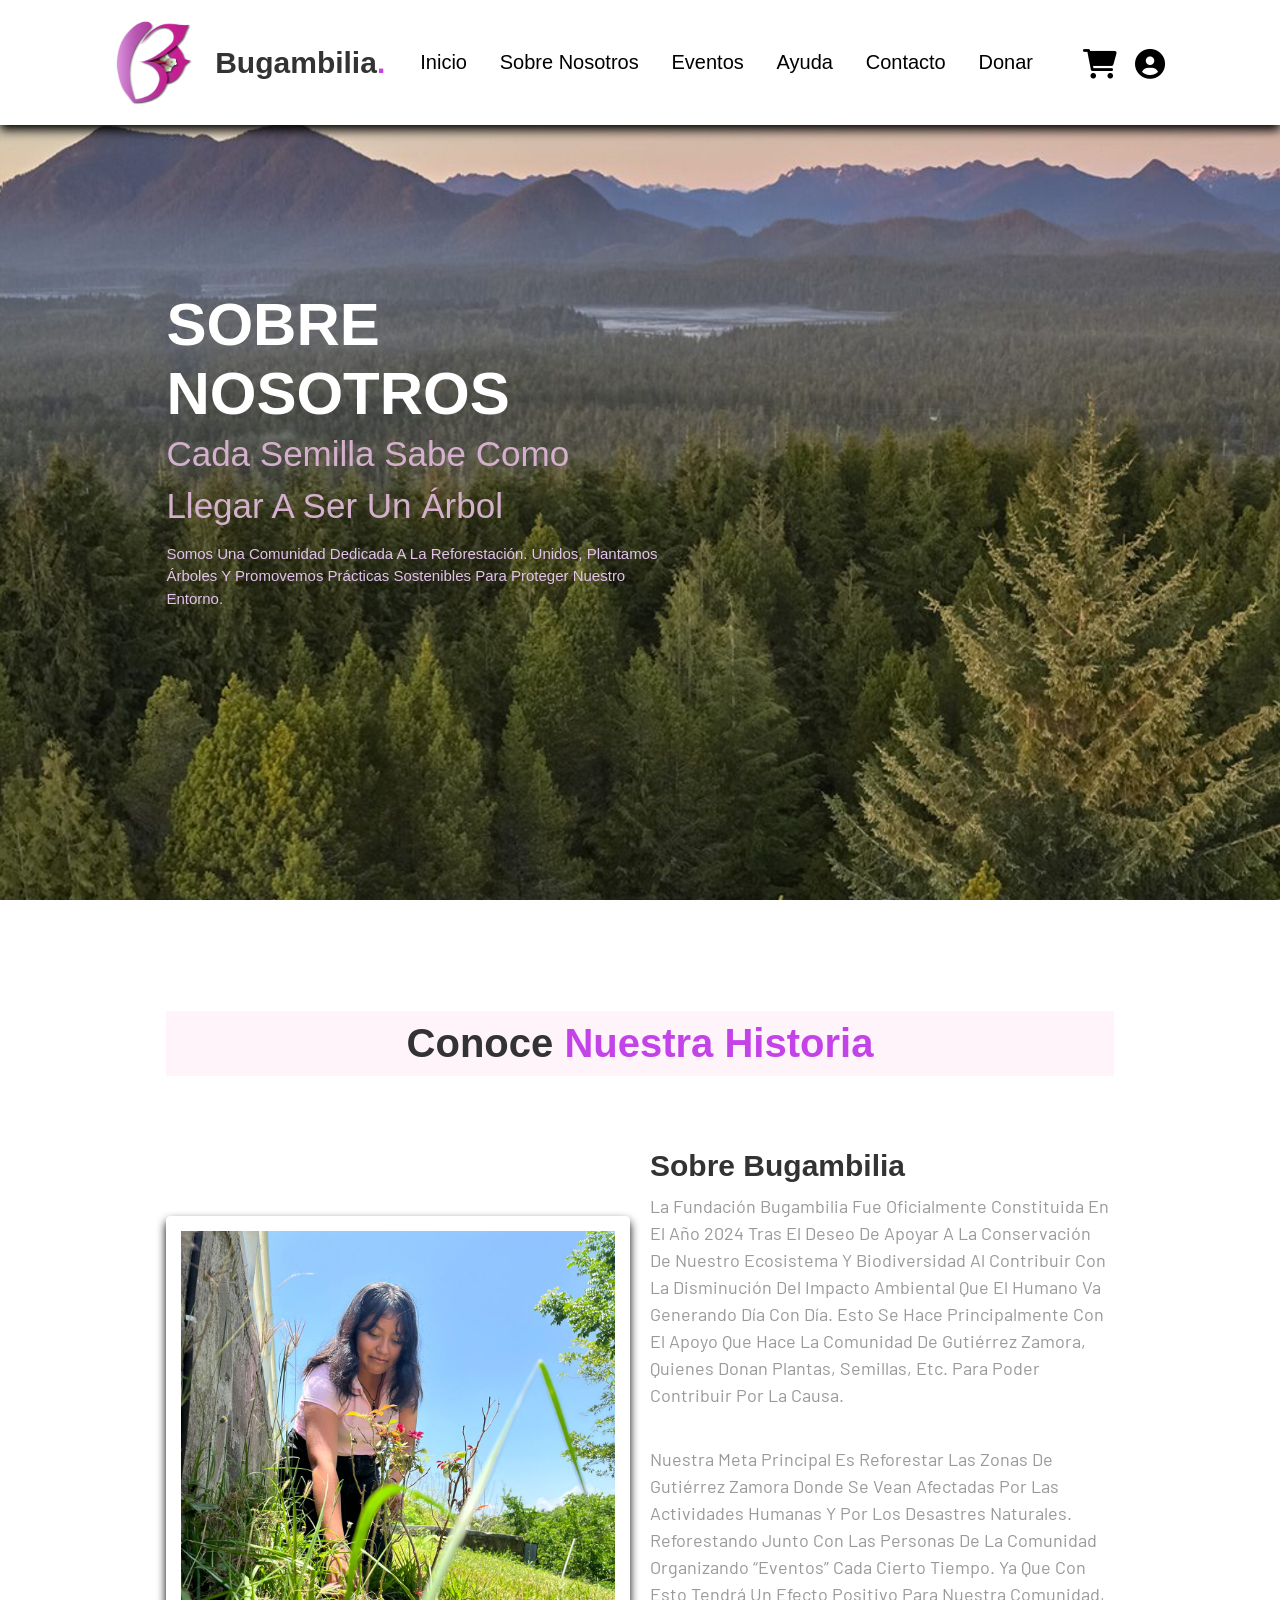
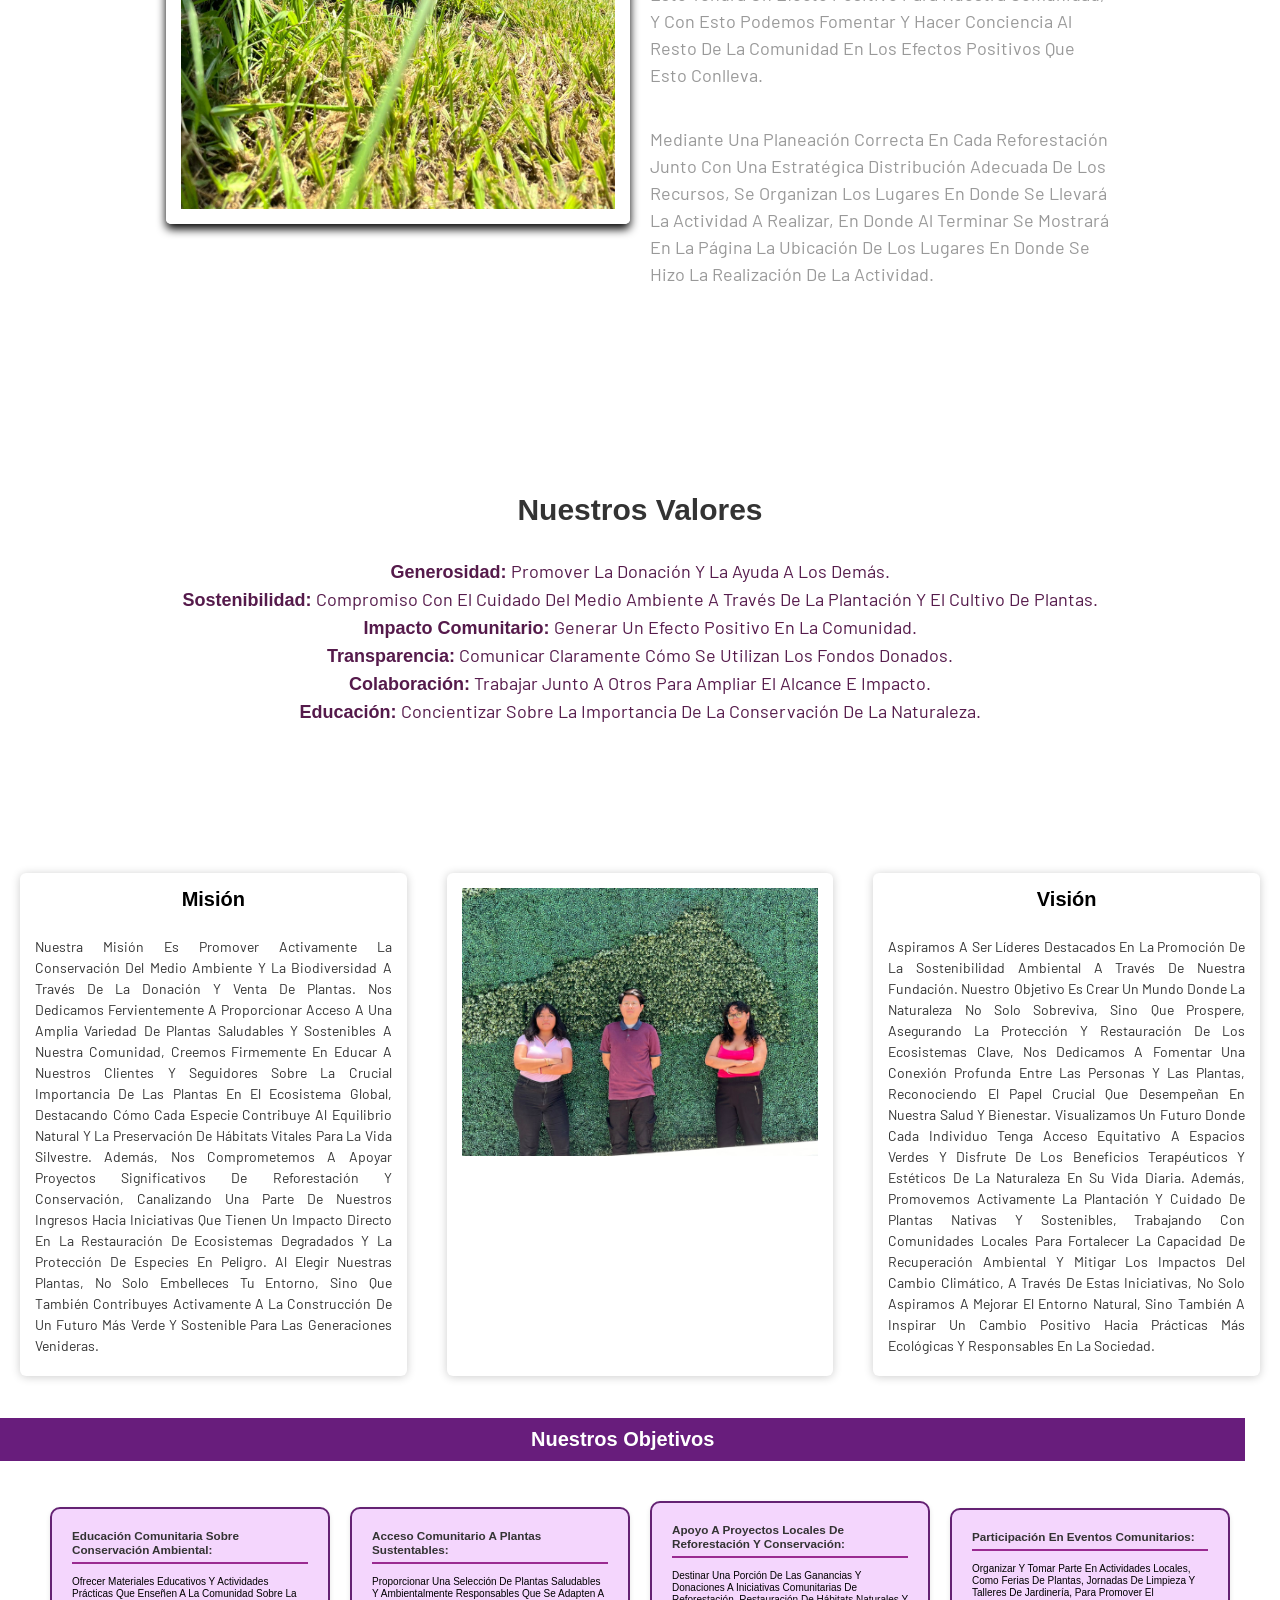
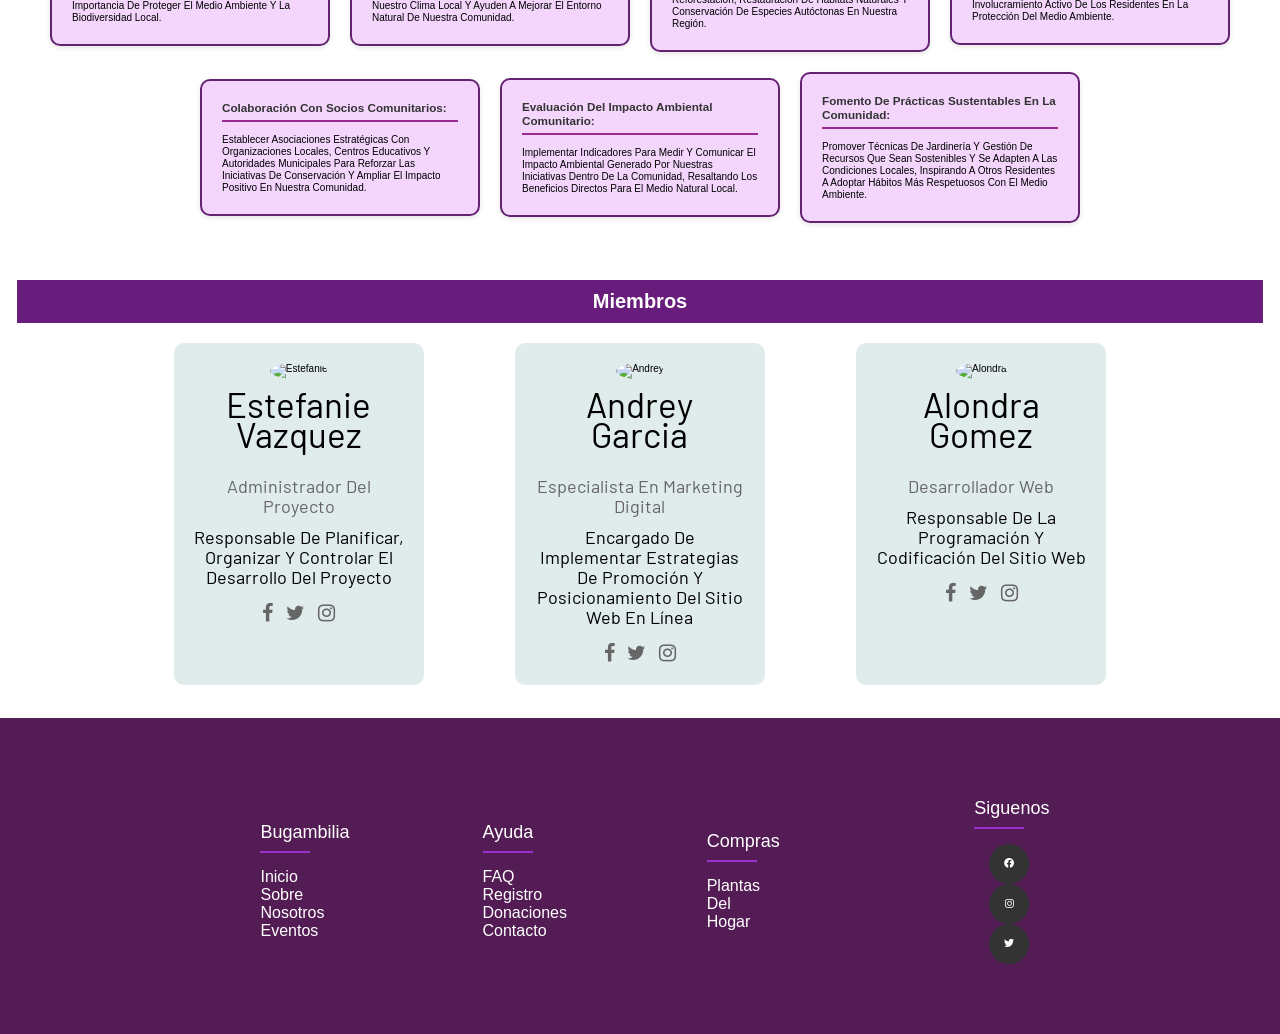
==== Bugambilia/paginas/about_us.html @ e2c355f8 "Conservar Bugambilia original de Unidad II sin modificaciones" ====
<!DOCTYPE html>
<html lang="en">
<head>
    <meta charset="UTF-8">
    <meta name="viewport" content="width=device-width, initial-scale=1.0">
    <!-- ESTILOS -->
    <link rel="preconnect" href="https://fonts.googleapis.com">
    <link rel="preconnect" href="https://fonts.gstatic.com" crossorigin>
    <link href="https://fonts.googleapis.com/css2?family=Barlow&display=swap" rel="stylesheet">
    <!-- FIN DE ESTILOS-->
    <link rel="stylesheet" href="https://cdnjs.cloudflare.com/ajax/libs/font-awesome/6.5.2/css/all.min.css" 
    integrity="sha512-SnH5WK+bZxgPHs44uWIX+LLJAJ9/2PkPKZ5QiAj6Ta86w+fsb2TkcmfRyVX3pBnMFcV7oQPJkl9QevSCWr3W6A=="
     crossorigin="anonymous" referrerpolicy="no-referrer">

     <link rel="stylesheet" href="https://cdnjs.cloudflare.com/ajax/libs/font-awesome/6.0.0-beta3/css/all.min.css">
        <link rel="stylesheet" href="https://cdnjs.cloudflare.com/ajax/libs/font-awesome/4.7.0/css/font-awesome.min.css">
    <!-- Etiqueta que no sea escalable -->
    <meta name="viewport" content="width=device-width, user-scalable=no, initial-scale=1.0, maximum-scale=1.0, minimum-scale=1.0">
    <link rel="stylesheet" href="../styles/sobre.css">
    <title>Bugambilia</title>
</head>

<body>
<header>
    <input  type="checkbox" name="" id="toggler">
    <label for="toggler" class="fas fa-bars"></label>
    
    <img src="../styles/Imagenes/LBF.png" width="80" height="85" align="left"/> 
    <a href="../index.html" class="logo">Bugambilia<span>.</span></a>

    <nav class="navbar">
        <a href="../index.html" class="nav-link">Inicio</a>
        <a href="../paginas/about_us.html" class="nav-link">Sobre Nosotros</a>
        <a href="../paginas/eventos.html" class="nav-link">Eventos</a>
        <a href="#" class="nav-link">Ayuda</a>
        <a href="../paginas/contacto.html" class="nav-link">Contacto</a>
        <a href="../paginas/donar.html" class="nav-link">Donar</a>
    </nav>

        

        <div class="iconos">
            <a href="../paginas/carrito.html" class="fas fa-shopping-cart" style='font-size:30px'></a>
            <a href="../paginas/inde.html" class="fas fa-user-circle" style='font-size:30px'></a>
        </div>
</header>



<section class="home" id="home">
    <div class="content">
        <h3>SOBRE NOSOTROS</h2>
        <span>Cada semilla sabe como llegar a ser un árbol</span>
        <p>Somos una comunidad dedicada a la reforestación. Unidos, plantamos árboles y
          promovemos prácticas sostenibles para proteger nuestro entorno.</p>
    </div>
</section>
<br>
<section class="about" id="about">
    <h1 class="heading">Conoce<span> nuestra historia</span> </h1>
    <br><br><br>
    <div class="row">
    <div class="imagen">
        <img src="../styles/Imagenes/foto1.jpg">
    </div>
    <div class="content">
        <h3>Sobre Bugambilia</h3>
        <p>La Fundación Bugambilia fue oficialmente constituida en el año 2024 tras el deseo de apoyar a la conservación
             de nuestro ecosistema y biodiversidad al contribuir con la disminución del impacto ambiental que el humano
              va generando día con día. Esto se hace principalmente con el apoyo que hace la comunidad de Gutiérrez Zamora, 
              quienes donan plantas, semillas, etc. para poder contribuir por la causa.</p>
                <br><br>
        <p>Nuestra meta principal es reforestar las zonas de Gutiérrez Zamora donde se vean afectadas por las actividades humanas
             y por los desastres naturales. Reforestando junto con las personas de la comunidad organizando “eventos” cada cierto 
             tiempo. Ya que con esto tendrá un efecto positivo para nuestra comunidad, y con esto podemos fomentar y hacer conciencia
              al resto de la comunidad en los efectos positivos que esto conlleva.</p>
              <br><br>
              <p>Mediante una planeación correcta en cada reforestación junto con una estratégica distribución adecuada de los
                 recursos, se organizan los lugares en donde se llevará la actividad a realizar, en donde al terminar se mostrará 
                 en la página la ubicación de los lugares en donde se hizo la realización de la actividad.</p>
    </div>
</div>
</section>


<div class="imagen_fond">
    <br>
<div class="conte">
    <div class="txt">
<h2 >Nuestros Valores</h2>
<br><br>
<p><b>Generosidad:</b> Promover la donación y la ayuda a los demás.<br>
    <b>Sostenibilidad:</b> Compromiso con el cuidado del medio ambiente a través de la plantación y el cultivo de plantas.<br>
    <b>Impacto comunitario:</b> Generar un efecto positivo en la comunidad.<br>
    <b>Transparencia:</b> Comunicar claramente cómo se utilizan los fondos donados.<br>
    <b>Colaboración:</b> Trabajar junto a otros para ampliar el alcance e impacto.<br>
    <b>Educación:</b> Concientizar sobre la importancia de la conservación de la naturaleza.<br>

</p>

</div>
</div>
</div>

<br><br>

<div class="container1">
  
  <div class="card">
       
        <div class="contenido">
        <h1><b>Misión</b></h1>
        <p>Nuestra misión es promover activamente la conservación del medio ambiente y la biodiversidad a través de la donación y venta de plantas. 
          Nos dedicamos fervientemente a proporcionar acceso a una amplia variedad de plantas saludables y sostenibles a nuestra comunidad, creemos 
          firmemente en educar a nuestros clientes y seguidores sobre la crucial importancia de las plantas en el ecosistema global, destacando cómo 
          cada especie contribuye al equilibrio natural y la preservación de hábitats vitales para la vida silvestre. Además, nos comprometemos a 
          apoyar proyectos significativos de reforestación y conservación, canalizando una parte de nuestros ingresos hacia iniciativas que 
          tienen un impacto directo en la restauración de ecosistemas degradados y la protección de especies en peligro. Al elegir nuestras plantas, 
          no solo embelleces tu entorno, sino que también contribuyes activamente a la construcción de un futuro más verde y sostenible para las 
          generaciones venideras.</p>
        </div>
    </div>
   
    <div class="card">
        
        <div class="contenido">
            <figure>
                <img src="../styles/Imagenes/mv.jpg" alt="center">
            </figure>
        </div>
    </div>

    <div class="card">
        
        <div class="contenido">
        <h1><b>Visión</b></h1>
        <p>Aspiramos a ser líderes destacados en la promoción de la sostenibilidad ambiental a través de nuestra fundación. Nuestro objetivo es 
          crear un mundo donde la naturaleza no solo sobreviva, sino que prospere, asegurando la protección y restauración de los ecosistemas clave, 
          nos dedicamos a fomentar una conexión profunda entre las personas y las plantas, reconociendo el papel crucial que desempeñan en nuestra 
          salud y bienestar. Visualizamos un futuro donde cada individuo tenga acceso equitativo a espacios verdes y disfrute de los beneficios 
          terapéuticos y estéticos de la naturaleza en su vida diaria. Además, promovemos activamente la plantación y cuidado de plantas nativas y 
          sostenibles, trabajando con comunidades locales para fortalecer la capacidad de recuperación ambiental y mitigar los impactos del cambio climático, a 
          través de estas iniciativas, no solo aspiramos a mejorar el entorno natural, sino también a inspirar un cambio positivo hacia prácticas 
          más ecológicas y responsables en la sociedad. </p>
        </div>
    </div>

  </div>
  <br>
  <br>

  <!-- Objetivos -->
<div class="header-container">
    <h1>Nuestros Objetivos</h1>
  </div>
  <div class="containero">
    <div class="action-item">
      <div class="subrayado">
        <h3>Educación Comunitaria sobre Conservación Ambiental:</h3>
    </div>
        <p><br>Ofrecer materiales educativos y actividades prácticas que enseñen a la comunidad 
          sobre la importancia de proteger el medio ambiente y la biodiversidad local.</p>
    </div>
  
    <div class="action-item">
      <div class="subrayado">
        <h3>Acceso Comunitario a Plantas Sustentables:</h3>
    </div>
        <p><br>Proporcionar una selección de plantas saludables y ambientalmente responsables que se adapten 
          a nuestro clima local y ayuden a mejorar el entorno natural de nuestra comunidad.</p>
    </div>
  
    <div class="action-item">
      <div class="subrayado">
        <h3>Apoyo a Proyectos Locales de Reforestación y Conservación:</h3>
    </div>
        <p><br>Destinar una porción de las ganancias y donaciones a iniciativas comunitarias 
          de reforestación, restauración de hábitats naturales y conservación de especies autóctonas en nuestra región.</p>
    </div>
  
    <div class="action-item">
      <div class="subrayado">
        <h3>Participación en Eventos Comunitarios:</h3>
      </div>
        <p><br>Organizar y tomar parte en actividades locales, como ferias de plantas, jornadas de limpieza y 
          talleres de jardinería, para promover el involucramiento activo de los residentes en la protección del medio ambiente.</p>
    </div>
    <br>
    <div class="action-item">
      <div class="subrayado">
        <h3>Colaboración con Socios Comunitarios:</h3>
      </div>
        <p><br>Establecer asociaciones estratégicas con organizaciones locales, centros educativos y autoridades 
        municipales para reforzar las iniciativas de conservación y ampliar el impacto positivo en nuestra comunidad.</p>
  </div>
  
  <div class="action-item">
    <div class="subrayado">
      <h3>Evaluación del Impacto Ambiental Comunitario:</h3>
    </div>
      <p><br>Implementar indicadores para medir y comunicar el impacto ambiental generado por nuestras 
      iniciativas dentro de la comunidad, resaltando los beneficios directos para el medio natural local.</p>
  </div>
  
  <div class="action-item">
    <div class="subrayado">
      <h3>Fomento de Prácticas Sustentables en la Comunidad:</h3>
    </div>
    <p><br>Promover técnicas de jardinería y gestión de recursos que sean sostenibles y se adapten a 
      las condiciones locales, inspirando a otros residentes a adoptar hábitos más respetuosos con el medio ambiente.</p>
  </div>
  </div>

  <br><br>
  
<!-- Miembros -->
 <center>
    <div class="header-container">
      <h1>Miembros</h1>
    </div>
  <div class="team-container">
    <div class="team-member">
        <img src="https://via.placeholder.com/150" alt="Estefanie">
        <br>
        <p class="titulo">Estefanie<br> Vazquez</p><br><br>
        <p style="color:#666;">Administrador del Proyecto</p>
        <br>
        <p>Responsable de planificar, organizar y controlar el desarrollo del proyecto</p>
        <div class="social-links">
            <a href="#"><i class="fa fa-facebook"></i></a>
            <a href="#"><i class="fa fa-twitter"></i></a>
            <a href="#"><i class="fa fa-instagram"></i></a>
        </div>
    </div>
    <div class="team-member">
        <img src="https://via.placeholder.com/150" alt="Andrey">
        <br>
        <p class="titulo">Andrey <br> Garcia</p><br><br>
        <p style="color:#666;">Especialista en Marketing Digital</p>
        <br>
        <p>Encargado de implementar estrategias de promoción y posicionamiento del sitio web en línea</p>
        <div class="social-links">
            <a href="#"><i class="fa fa-facebook"></i></a>
            <a href="#"><i class="fa fa-twitter"></i></a>
            <a href="#"><i class="fa fa-instagram"></i></a>
        </div>
    </div>
    <div class="team-member">
        <img src="https://via.placeholder.com/150" alt="Alondra">
        <br>
        <p class="titulo">Alondra <br> Gomez</p><br><br>
        <p style="color:#666;">Desarrollador Web</p>
        <br>
        <p>Responsable de la programación y codificación del sitio web</p>
        <div class="social-links">
            <a href="#"><i class="fa fa-facebook"></i></a>
            <a href="#"><i class="fa fa-twitter"></i></a>
            <a href="#"><i class="fa fa-instagram"></i></a>
        </div>
    </div>
  </div>
  <br>
  </center>
  <br>
  <br>

<section class="footer">

    <div class="container">
        <div class="row">
            <div class="footer-col">
                <h4>Bugambilia</h4>
                <ul>
                    <li><a href="../index.html">Inicio</a></li>
                    <li><a href="../paginas/about_us.html">Sobre Nosotros</a></li>
                    <li><a href="../paginas/eventos.html">Eventos</a></li>
                </ul>
            </div>
        </div>
    </div>


    <div class="container">
        <div class="row">
            <div class="footer-col">
                <h4>Ayuda</h4>
                <ul>
                    <li><a href="#">FAQ</a></li>
                    <li><a href="../paginas/inde.html">Registro</a></li>
                    <li><a href="../paginas/donar.html">Donaciones</a></li>
                    <li><a href="../paginas/contacto.html">Contacto</a></li>
                </ul>
            </div>
        </div>
    </div>



    <div class="container">
        <div class="row">
            <div class="footer-col">
                <h4>Compras</h4>
                <ul>
                    <li><a href="../paginas/carrito.html">Plantas del Hogar</a></li>
                </ul>
            </div>
        </div>
    </div>



    <div class="container">
        <div class="row">
            <div class="footer-col">
                <h4>Siguenos</h4>
               <div class="social-link">
                <a href="https://www.facebook.com/profile.php?id=61561767431103"><i class="fab fa-facebook-f"></i></a>
                <a href="https://www.instagram.com/bugambilia0/"><i class="fab fa-instagram"></i></a>
                <a href="https://x.com/Bugambilia0"><i class="fab fa-twitter"></i></a>

               </div>
            </div>
        </div>
    </div>

</section>


</body>


</html>
---- Bugambilia/styles/sobre.css ----
:root{
    --lila:#c443e8;
}
*{
    margin: 0; padding: 0;
    box-sizing: border-box;
    font-family: Verdana, Geneva, Tahoma, sans-serif;
    outline: none; border: none;
    text-decoration: none;
    text-transform: capitalize;
    transition: .2s linear;
}

.barlow-regular {
    font-family: "Barlow", sans-serif;
    font-weight: 200;
    font-style: normal;
  }
  
  
html{
    font-size: 62.5%;
    scroll-behavior: smooth;
    scroll-padding-top: 6rem;
    overflow-x: hidden;
}
header{
    position: fixed;
    top: 0; left: 0; right: 0;
    background: #fff;
    padding: 2rem 9%;
    display: flex;
    align-items: center;
    justify-content: space-between;
    z-index: 1000;
    box-shadow:0 .5rem 1rem rgba(0,0,0, 1);
}
header .logo{
    font-size: 3rem;
    color: #333;
    font-weight: bolder;
}

header .logo span{
    color:var(--lila);
}

header .navbar a{
    font-size: 2rem;
    padding: 0 1.5rem;
    color:black;
}

header .navbar a:hover{
    color:var(--lila);
}

header .iconos a{
    height: 5px;
    color: black;
    margin-left: 1.5rem;
}

header .iconos a:hover{
    color:var(--lila);
}

header  #toggler{
    display:none;
}

header .fa-bars{
    font-size:3rem;
    color:#333;
    border-radius: .5rem;
    padding: .5rem 1.5rem;
    cursor: pointer;
    border: .1rem solid rgba(0,0,0, 1); 
    display: none;
}

section{
    padding:2rem 9%;
}

.home{
    display: flex;
    align-items: center;
    min-height: 100vh;
    background: url(Imagenes/us.png) no-repeat;
    background-color: cover;
    background-position: center;
}

.home .content{
    max-width: 50rem;
}

.home .content h3{
    font-size: 6rem;
    color: white;
}

.home .content span{
    font-size: 3.5rem;
    color: rgb(212, 176, 205);
    padding: 1rem 0;
    line-height: 1.5;
}

.home .content p{
    font-size: 1.5rem;
    color: #e3c2eb;
    padding: 1rem 0;
    line-height: 1.5;
}
/* cuerpo */
.heading{
    text-align: center;
    font-size: 4rem;
     color: #333;
     padding: 1rem;
     margin: 2rem 0;
     background: rgba(255,51,153,.05);
}

.heading span{
    color:var(--lila);
}

.about .row{
    display: flex;
    align-items: center;
    gap:2rem;
    flex-wrap: wrap;
    padding: 2rem 0;
}

.about .row .imagen{
    flex: 1 1 40rem;
    position: relative;
}
.about .row .imagen img{
    width: 100%;
    border: 1.5rem solid #fff;
    border-radius: .5rem;
    box-shadow: 0 .5rem 1rem rgba(0,0,0, 1) ;
    height: 100%;
    object-fit: cover;
}
.about .row .imagen h3{
    position: absolute;
    top: 50%; transform: translate(0%);
    font-size: 3rem;     
    background: #fff;
    width: 100%;
    padding: 1rem 2rem;
    text-align:center;
    mix-blend-mode: screen;
}
.about .row .content{
    flex:1 1 40rem;
}

.about .row .content h3{
    font-size: 3rem;
    color: #333;
}

.about .row .content p{
    font-size: 1.8rem;
    color: #999;
    padding: .5rem 0;
    padding-top: 1rem;
    line-height: 1.5;
    font-family: "Barlow", sans-serif;
      
}
/* imagen fondo */
.imagen_fond{
        background: url(Imagenes/fondos.jpg);
        background-position: center center;
        background-repeat: no-repeat;
        background-size: cover;
        background-attachment: fixed;
        padding: 100px 0;
}

.conte{
    text-align: center;
    flex:1 1 40rem;

}
.conte .txt h2{
    line-height: 32px;
    font-size: 3rem;
    color: #333;
}

.conte .txt p{
    font-size: 1.8rem;
    padding: .5rem 0;
    padding-top: 1rem;
    line-height: 1.5;
    font-family: "Barlow", sans-serif;
    color:#551a4b;
    text-align: center;

}
 /* fin imagen fondo */

 /* mision y vision*/
 .container1{
    width: 100%;
    display: flex;
 }
 .card{
    width: 100%;
    margin: 20px;
    border-radius: 6px;
    overflow: hidden;
    background: #fff;
    box-shadow: 0px 1px 10px rgba(0,0,0,0.2);
    cursor:default;
    transition: all 400ms ease;
 }
.card:hover{
    box-shadow: 5px 5px 20px rgba(0,0,0,0.4);
    transform: translateY(-3%);
}
.card img{
    width: 100%;
}
.card .contenido{
    padding: 15px;
    text-align: justify;
}
.card .contenido p{
    line-height: 1.5;
    color:#333;

    font-size: 1.4rem;
    padding: .5rem 0;
    padding-top: 1rem;
    font-family: "Barlow", sans-serif;
}
.card .contenido h1{
    font-weight: 400;
    margin-bottom: 15px;
    text-align: center;
}
 /* fin mimsion y vision*/
 

 /* objetivos */
 .header-container {
    background-color: #681d7c;
    padding: 10px 20px;
    margin-bottom: 20px;
    width: 97.3%;
}
.subrayado {
  border-bottom: 2px solid #9a2a91; /* Establece un borde inferior de 1 píxel de grosor y color negro */
  padding-bottom: 5px; /* Añade un espacio para separar el texto del subrayado */
}

.header-container h1 {
color: rgb(255, 255, 255);
text-align: center;

}

.containero {
    display: flex;
    justify-content: center;
    align-items: center;
    flex-wrap: wrap;
    margin: 20px;
    line-height: 1.2;
    color:#333;

    font-size: 1.2;
    padding: .5rem 0;
    padding-top: 1rem;
    font-family: "Barlow", sans-serif;
}

.action-item {
    background: #eab4fc8a;
    border: 2px solid #642273;
    border-radius: 10px;
    padding: 20px;
    margin: 10px;
    width: 280px;
    text-align:left;
    box-shadow: 0 2px 5px rgba(0, 0, 0, 0.1);
}

.action-item p {
    color: black;
}
 /* fin de objetivos */


 /* MIEMBROS*/
 .team-container {
    display: flex;
    justify-content: space-around;
    width: 80%;
}
.team-member {
    background-color: #e0ebeb;
    padding: 20px;
    border-radius: 10px;
    text-align: center;
    width: 250px;
}
.team-member:hover {
    box-shadow: 0 4px 8px rgba(0, 0, 0, 0.2);
}
.team-member img {
    border-radius: 50%;
    width: 150px;
    height: 150px;
    object-fit: cover;
}
.team-member .titulo{
    margin: 10px 0 5px 0;
    font-family: "Barlow", sans-serif;
    font-size: 3.5rem;
    line-height: 3rem;
}
.team-member p {
    color: #000000;
    font-size: 18px;
    font-family: "Barlow", sans-serif;
    line-height: 2rem;
}
.social-links {
    margin-top: 15px;
}
.social-links a {
    margin: 0 5px;
    text-decoration: none;
    color: #666;
    font-size: 20px;
}
 /*FIN DE MIEMBROS */
/* INICIO PIE DE PÁGINA */
section{
    padding: 80px 13% 70px;
}
.container{
    max-width:20%;
    margin: auto;
}

.footer{
    display: grid;
    grid-template-columns: repeat(auto-fit, minmax(20px, auto));
    gap: 3.5em;
    background: rgb(84, 28, 84);
}
.row{
    display: flex;
    flex-wrap: wrap;
}
.footer-col{
    width: 15%;
    padding:0 15px;
}

.footer-col h4{
    font-size: 18px;
    color: rgb(255, 255, 255);
    margin-bottom: 25px;
    font-weight: 500;
    position: relative;
}
.footer-col h4::before{
    content: '';
    position: absolute;
    left: 0;
    bottom: -10px;
    background: darkorchid;
    height: 2px;
    box-sizing: border-box;
    width: 50px;
}
.footer-col ul{
    list-style: none;
}

.footer-col ul li a{
    font-size: 16px;
    text-decoration: none;
    color: #fff;
    display: block;
    transition: all .3s ease;
}
.footer-col ul li a:hover{
    color: var(--lila);
    padding-left: 6px;
}
.footer-col .social-link a{
display: inline-block;
height: 40px;
width: 40px;
background: #333;
color: rgb(255, 255, 255);
margin-left: 1.5rem;
margin: 0 10px 10 0px;
text-align: center;
line-height: 40px;
border-radius: 50%;
transition: all .5s ease;
}

.footer-col .social-link a:hover{
    color:var(--lila);
}


/* FIN DE PIE DE PÁGINA */





/* Media queries*/

@media (max-width:991px){
    html{
        font-size: 55%;
    }
    header{
        padding: 2rem;
    }
    section{
        padding: 2rem;
    }
    .home{
        background-position:left;
    }
    .conte{
        padding: 0;
    }
    .conte .txt{
        flex-direction: column;
        text-align: center justify;
    }
  
}



@media (max-width:800px){

    header .fa-bars{
        display: block;
        
    }

    header .navbar{
        position: absolute;
        top: 100%; left: 0; right: 0;
        background: #eee;
        border-top: .1rem solid rgba(0,0,0, 1);
    }

    header #toggler:checked~ .navbar{
    display: none;
    }

    header .navbar a{
        margin: 1.5rem;
        padding: 1.5rem;
        background: #fff;
        border: .1rem solid rgba(0,0,0, 1);
        display: block;
    }

    .home .content h3{
        font-size: 5rem;
    }

    .home .content span{
        font-size: 2.5rem;
    }
    .team-container{
        flex-direction: column;
        margin: 3rem;
    }
    .footer{
        display: block;
    }
}

@media (max-width:450px){
    html{
        font-size: 50%;
    }
    .heading{
        font-size:3rem ;
    }
    .footer{
        flex-direction: column;
    }
}
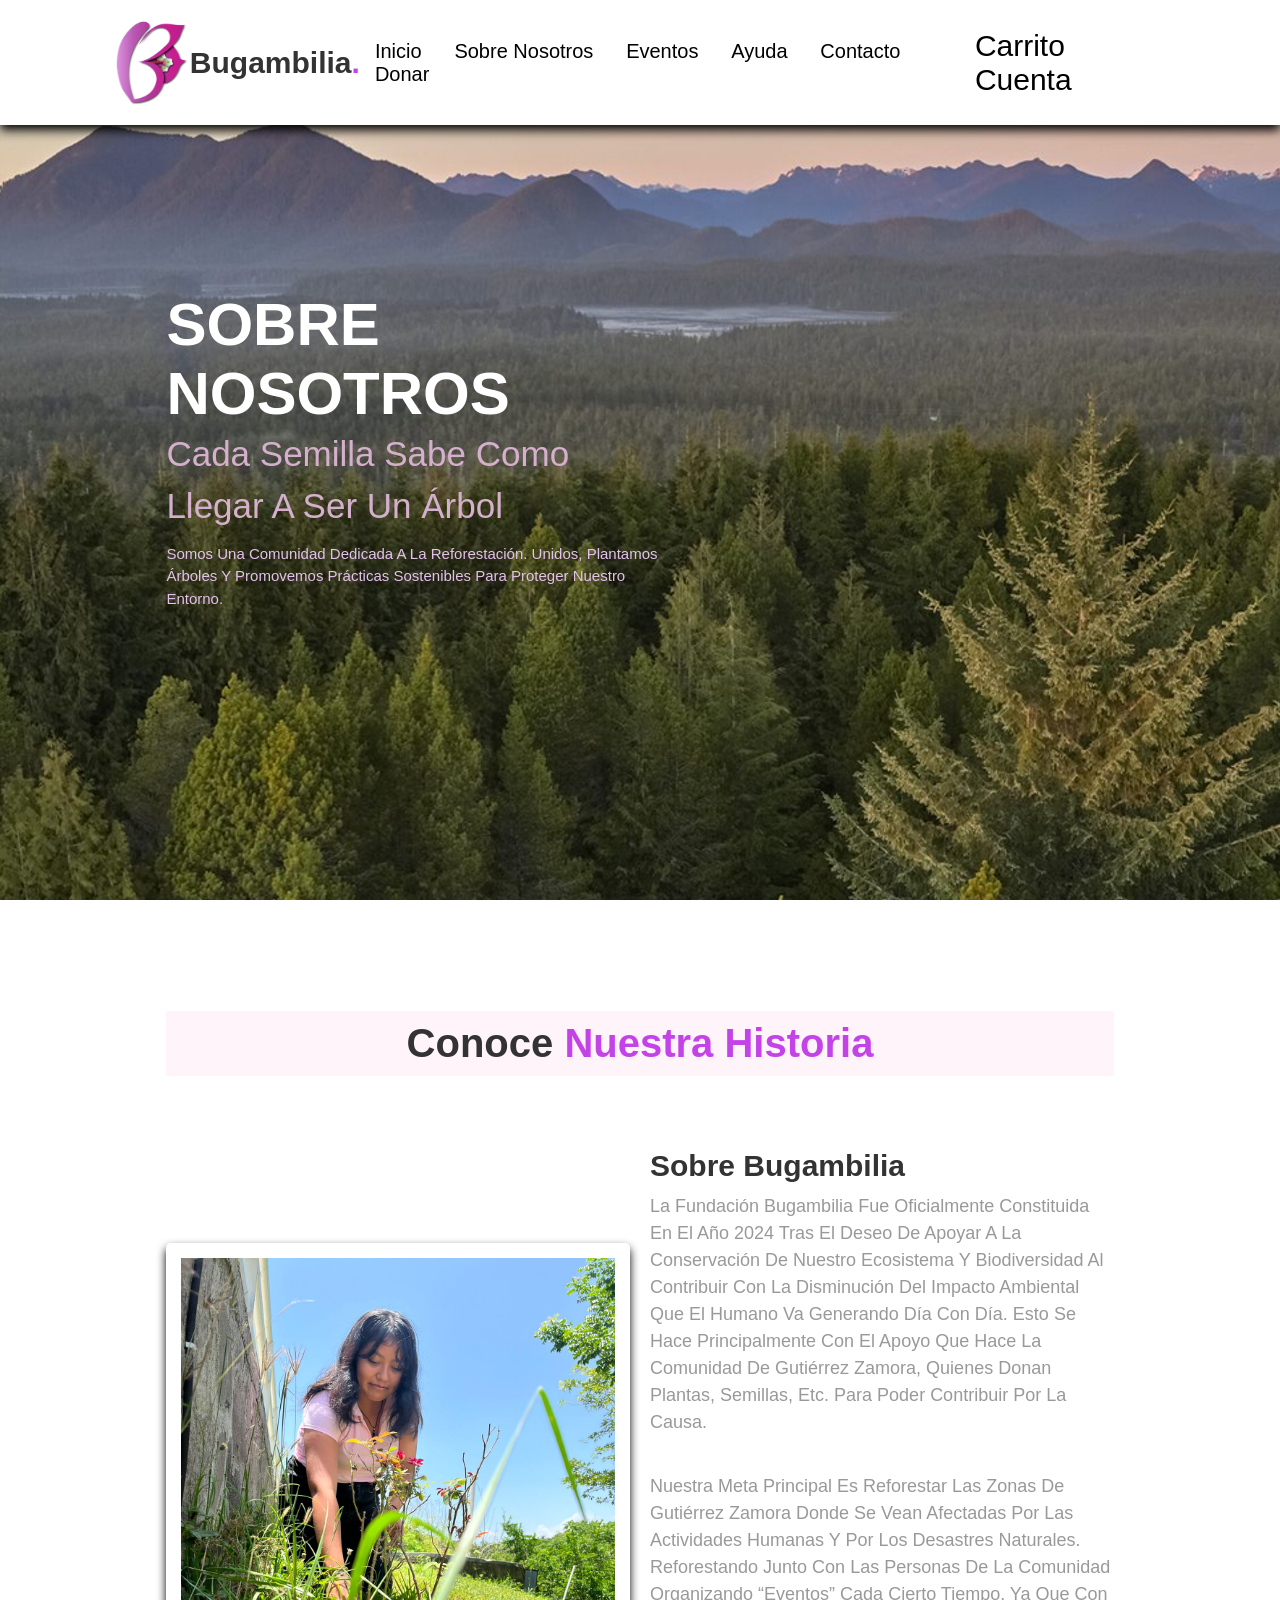
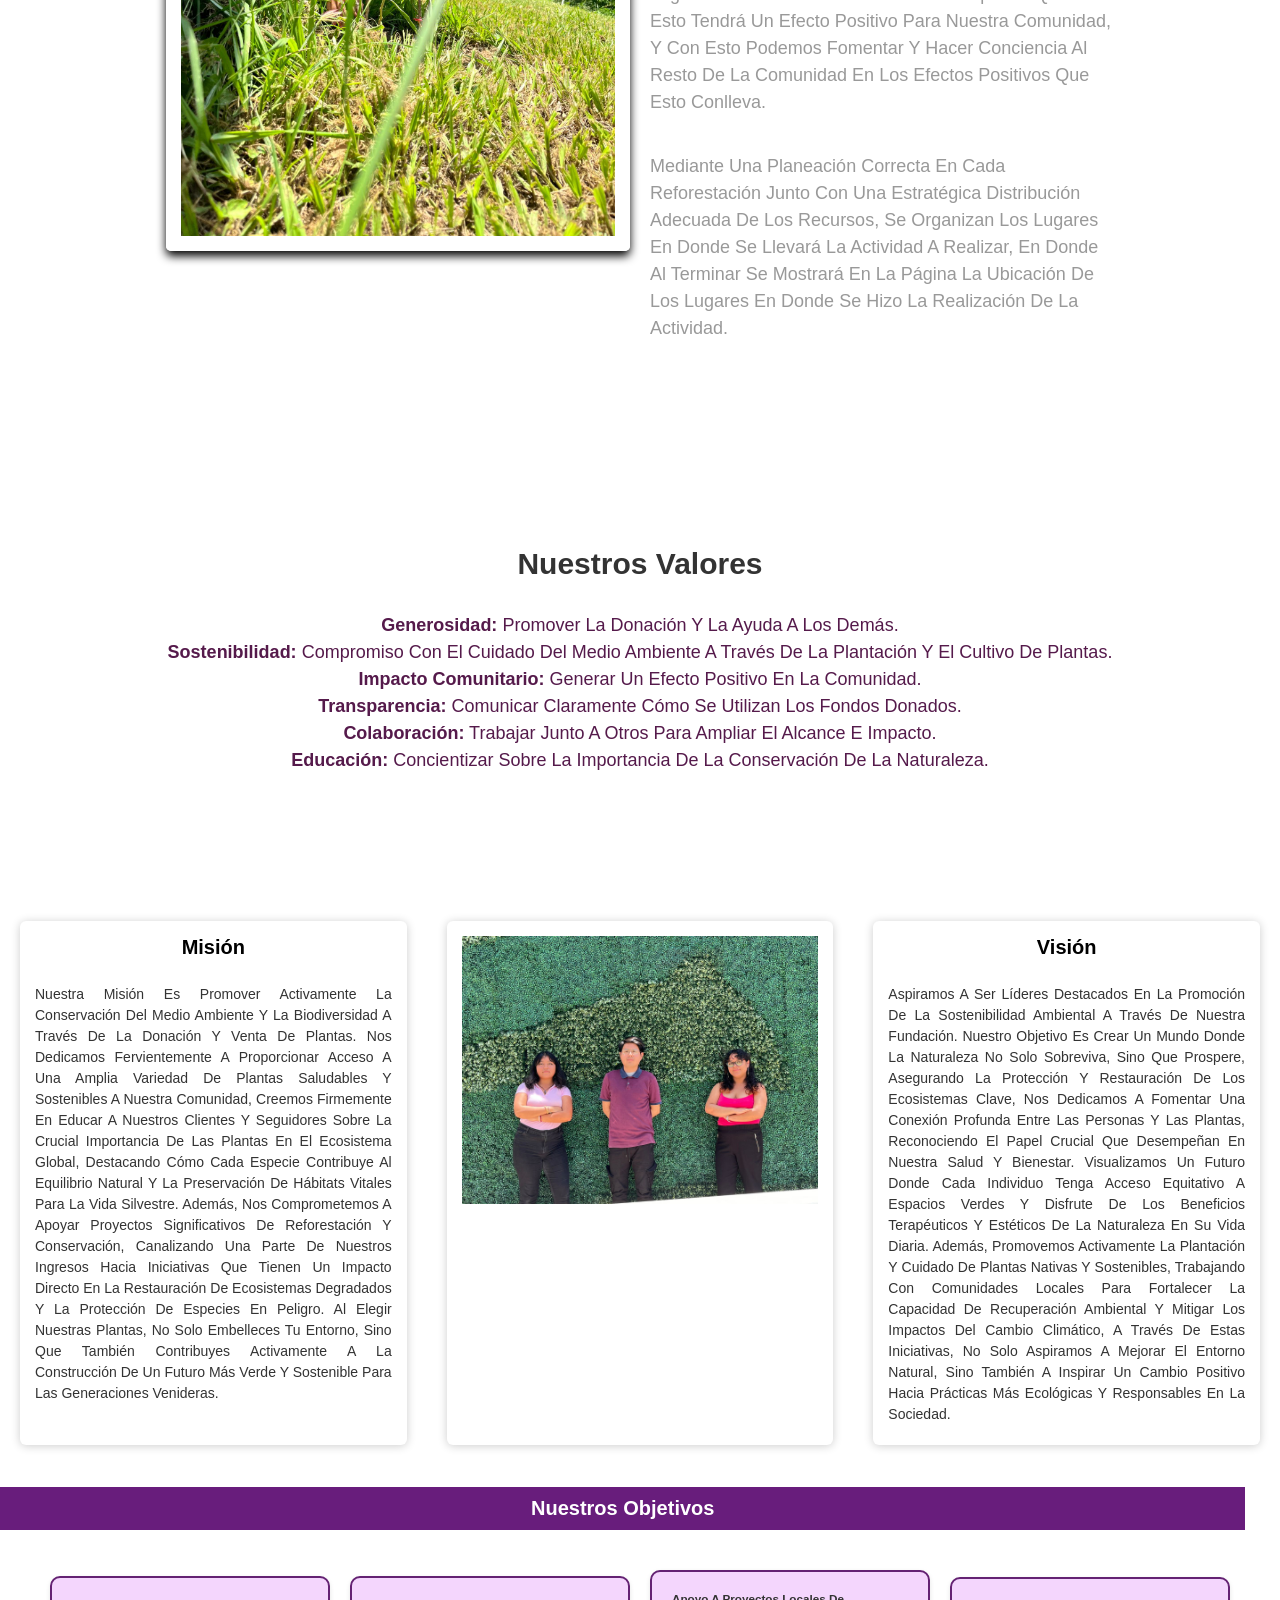
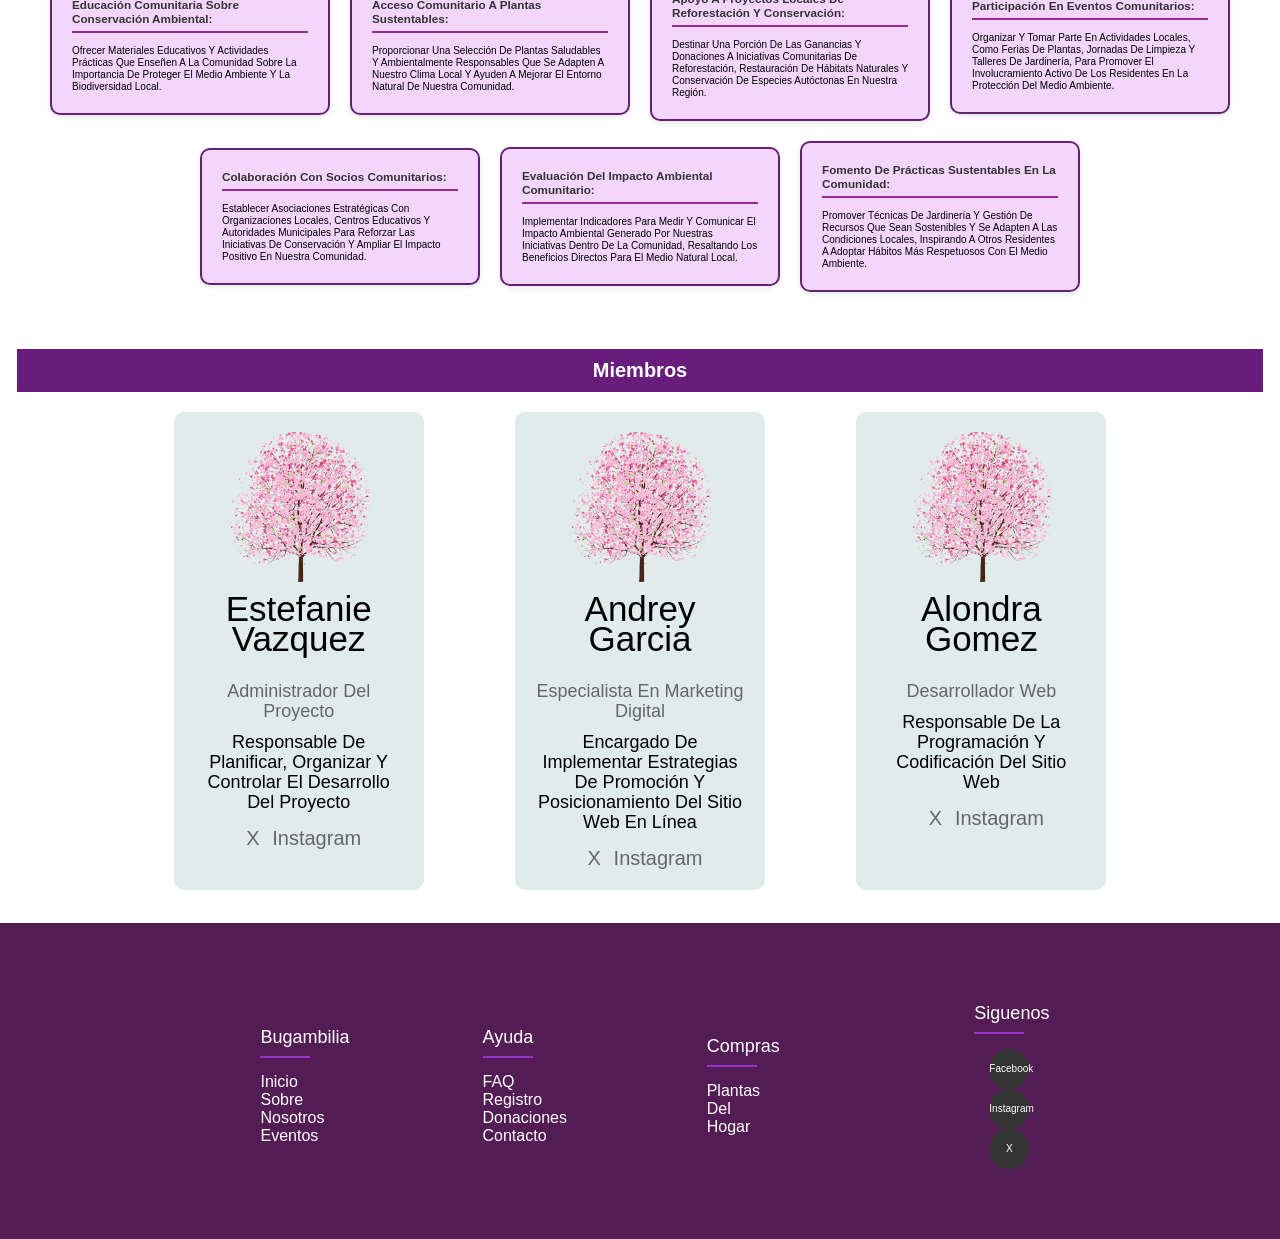
==== commit 59dfa8d0: "Corregir autenticacion, SQL, sesiones, CSRF, validacion y exposiciones de Bugambilia" ====
--- a/Bugambilia/paginas/about_us.html
+++ b/Bugambilia/paginas/about_us.html
@@ -1,21 +1,19 @@
 <!DOCTYPE html>
-<html lang="en">
+<html lang="es">
 <head>
     <meta charset="UTF-8">
     <meta name="viewport" content="width=device-width, initial-scale=1.0">
     <!-- ESTILOS -->
-    <link rel="preconnect" href="https://fonts.googleapis.com">
-    <link rel="preconnect" href="https://fonts.gstatic.com" crossorigin>
-    <link href="https://fonts.googleapis.com/css2?family=Barlow&display=swap" rel="stylesheet">
+    
+    
+    
     <!-- FIN DE ESTILOS-->
-    <link rel="stylesheet" href="https://cdnjs.cloudflare.com/ajax/libs/font-awesome/6.5.2/css/all.min.css" 
-    integrity="sha512-SnH5WK+bZxgPHs44uWIX+LLJAJ9/2PkPKZ5QiAj6Ta86w+fsb2TkcmfRyVX3pBnMFcV7oQPJkl9QevSCWr3W6A=="
-     crossorigin="anonymous" referrerpolicy="no-referrer">
-
-     <link rel="stylesheet" href="https://cdnjs.cloudflare.com/ajax/libs/font-awesome/6.0.0-beta3/css/all.min.css">
-        <link rel="stylesheet" href="https://cdnjs.cloudflare.com/ajax/libs/font-awesome/4.7.0/css/font-awesome.min.css">
+    
+
+     
+        
     <!-- Etiqueta que no sea escalable -->
-    <meta name="viewport" content="width=device-width, user-scalable=no, initial-scale=1.0, maximum-scale=1.0, minimum-scale=1.0">
+    
     <link rel="stylesheet" href="../styles/sobre.css">
     <title>Bugambilia</title>
 </head>
@@ -40,8 +38,8 @@
         
 
         <div class="iconos">
-            <a href="../paginas/carrito.html" class="fas fa-shopping-cart" style='font-size:30px'></a>
-            <a href="../paginas/inde.html" class="fas fa-user-circle" style='font-size:30px'></a>
+            <a href="../paginas/carrito.html" class="fas fa-shopping-cart" style='font-size:30px'>Carrito</a>
+            <a href="../paginas/inde.php" class="fas fa-user-circle" style='font-size:30px'>Cuenta</a>
         </div>
 </header>
 
@@ -49,7 +47,7 @@
 
 <section class="home" id="home">
     <div class="content">
-        <h3>SOBRE NOSOTROS</h2>
+        <h3>SOBRE NOSOTROS</h3>
         <span>Cada semilla sabe como llegar a ser un árbol</span>
         <p>Somos una comunidad dedicada a la reforestación. Unidos, plantamos árboles y
           promovemos prácticas sostenibles para proteger nuestro entorno.</p>
@@ -220,42 +218,42 @@
     </div>
   <div class="team-container">
     <div class="team-member">
-        <img src="https://via.placeholder.com/150" alt="Estefanie">
+        <img src="../styles/Imagenes/arbol.png" alt="Estefanie">
         <br>
         <p class="titulo">Estefanie<br> Vazquez</p><br><br>
         <p style="color:#666;">Administrador del Proyecto</p>
         <br>
         <p>Responsable de planificar, organizar y controlar el desarrollo del proyecto</p>
         <div class="social-links">
-            <a href="#"><i class="fa fa-facebook"></i></a>
-            <a href="#"><i class="fa fa-twitter"></i></a>
-            <a href="#"><i class="fa fa-instagram"></i></a>
+            <a href="#"></a>
+            <a href="#">X</a>
+            <a href="#">Instagram</a>
         </div>
     </div>
     <div class="team-member">
-        <img src="https://via.placeholder.com/150" alt="Andrey">
+        <img src="../styles/Imagenes/arbol.png" alt="Andrey">
         <br>
         <p class="titulo">Andrey <br> Garcia</p><br><br>
         <p style="color:#666;">Especialista en Marketing Digital</p>
         <br>
         <p>Encargado de implementar estrategias de promoción y posicionamiento del sitio web en línea</p>
         <div class="social-links">
-            <a href="#"><i class="fa fa-facebook"></i></a>
-            <a href="#"><i class="fa fa-twitter"></i></a>
-            <a href="#"><i class="fa fa-instagram"></i></a>
+            <a href="#"></a>
+            <a href="#">X</a>
+            <a href="#">Instagram</a>
         </div>
     </div>
     <div class="team-member">
-        <img src="https://via.placeholder.com/150" alt="Alondra">
+        <img src="../styles/Imagenes/arbol.png" alt="Alondra">
         <br>
         <p class="titulo">Alondra <br> Gomez</p><br><br>
         <p style="color:#666;">Desarrollador Web</p>
         <br>
         <p>Responsable de la programación y codificación del sitio web</p>
         <div class="social-links">
-            <a href="#"><i class="fa fa-facebook"></i></a>
-            <a href="#"><i class="fa fa-twitter"></i></a>
-            <a href="#"><i class="fa fa-instagram"></i></a>
+            <a href="#"></a>
+            <a href="#">X</a>
+            <a href="#">Instagram</a>
         </div>
     </div>
   </div>
@@ -286,7 +284,7 @@
                 <h4>Ayuda</h4>
                 <ul>
                     <li><a href="#">FAQ</a></li>
-                    <li><a href="../paginas/inde.html">Registro</a></li>
+                    <li><a href="../paginas/inde.php">Registro</a></li>
                     <li><a href="../paginas/donar.html">Donaciones</a></li>
                     <li><a href="../paginas/contacto.html">Contacto</a></li>
                 </ul>
@@ -314,9 +312,9 @@
             <div class="footer-col">
                 <h4>Siguenos</h4>
                <div class="social-link">
-                <a href="https://www.facebook.com/profile.php?id=61561767431103"><i class="fab fa-facebook-f"></i></a>
-                <a href="https://www.instagram.com/bugambilia0/"><i class="fab fa-instagram"></i></a>
-                <a href="https://x.com/Bugambilia0"><i class="fab fa-twitter"></i></a>
+                <a href="https://www.facebook.com/profile.php?id=61561767431103">Facebook</a>
+                <a href="https://www.instagram.com/bugambilia0/">Instagram</a>
+                <a href="https://x.com/Bugambilia0">X</a>
 
                </div>
             </div>
